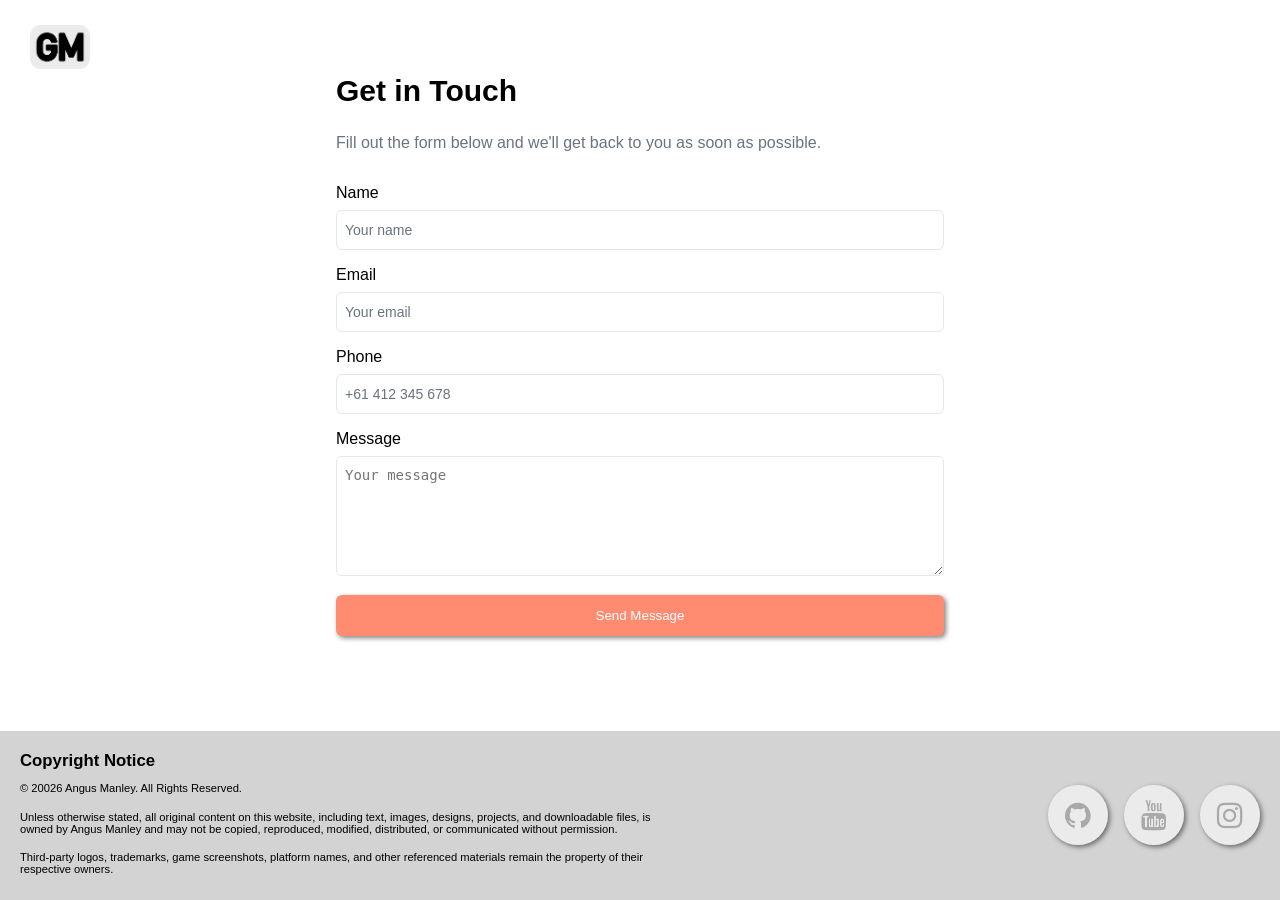
==== contact.html @ 598f5f52 "added contact form and changed spacing for sidebar" ====
<html>
	<head>
		<title>Portfolio | Gus Manley</title>
		<link rel="icon" type="image/x-icon" href="icon.png" />
		<meta name="viewport" content="width=device-width, initial-scale=1.0" />
		<meta name="charset" content="UTF-8" />
		<meta name="author" content="Gus Manley" />
		<link rel="stylesheet" href="stylesheet.css" />
		<link rel="stylesheet" href="contactform.css" />
		<script src="script.js"></script>
	</head>
	<body>
		<div id="mySidepanel" class="sidepanel">
			<a href="javascript:void(0)" class="closebtn" onclick="closeNav()"
				>&times;</a
			>
			<a href="index.html">Home</a>
			<a href="uefn.html" style="margin-top: 20px">UEFN</a>
			<a class="coming-soon">Unreal Engine</a>
			<a class="coming-soon">Unity</a>
			<a href="gameassets.html" style="margin-top: 20px">Asset Design</a>
			<a style="margin-top: 20px">Contact</a>
		</div>

		<div id="overlay" onclick="closeNav()"></div>
		<header>
			<span onclick="openNav()">
				<img src="icon.png" />
			</span>
		</header>

		<section class="contact-section">
			<div class="contact-intro">
				<h2 class="contact-title">Get in Touch</h2>
				<p class="contact-description">
					Fill out the form below and we'll get back to you as soon as possible.
				</p>
			</div>

			<form
				class="contact-form"
				action="https://api.web3forms.com/submit"
				method="POST"
			>
				<input
					type="hidden"
					name="access_key"
					value="ea7ddd33-dc10-4a51-91a1-2040cf3ad6bc"
				/>
				<input
					type="hidden"
					name="subject"
					value="New Contact Form Submission from Web3Forms"
				/>
				<input type="hidden" name="from_name" value="My Website" />
				<!-- More custom ization options available in the docs: https://docs.web3forms.com -->

				<div class="form-group-container">
					<div class="form-group">
						<label for="name" class="form-label">Name</label>
						<input
							id="name"
							name="name"
							class="form-input"
							placeholder="Your name"
							type="text"
							required
						/>
					</div>
					<div class="form-group">
						<label for="email" class="form-label">Email</label>
						<input
							id="email"
							name="email"
							class="form-input"
							placeholder="Your email"
							type="email"
							required
						/>
					</div>
					<div class="form-group">
						<label for="phone" class="form-label">Phone</label>
						<input
							id="phone"
							name="phone"
							class="form-input"
							placeholder="+61 412 345 678"
							type="text"
						/>
					</div>
					<div class="form-group">
						<label for="message" class="form-label">Message</label>
						<textarea
							class="form-textarea"
							id="message"
							name="message"
							placeholder="Your message"
							required
						></textarea>
					</div>
				</div>
				<button class="form-submit" type="submit">Send Message</button>
			</form>
		</section>

		<div class="footer">
			<div class="copyright">
				<h1>Copyright Notice</h1>
				<p>&copy; 20026 Angus Manley. All Rights Reserved.</p>
				<p>
					Unless otherwise stated, all original content on this website,
					including text, images, designs, projects, and downloadable files, is
					owned by Angus Manley and may not be copied, reproduced, modified,
					distributed, or communicated without permission.
				</p>
				<p>
					Third-party logos, trademarks, game screenshots, platform names, and
					other referenced materials remain the property of their respective
					owners.
				</p>
			</div>
			<div id="socials" class="socialmenu">
				<a
					href="https://github.com/gusmanley"
					class="fa fa-github"
					target="_blank"
				></a>
				<a
					href="https://youtube.com/@gusmanley"
					class="fa fa-youtube"
					target="_blank"
				></a>
				<a
					href="https://instagram.com/gusmanley"
					class="fa fa-instagram"
					target="_blank"
				></a>
			</div>
		</div>
	</body>
</html>
---- stylesheet.css ----
@import url("https://cdnjs.cloudflare.com/ajax/libs/font-awesome/4.7.0/css/font-awesome.min.css");

@font-face {
	font-family: "Burbank Big Condensed Black";
	src: url(Assets/Fonts/burbankbigcondensed_black.otf) format("opentype");
}

@font-face {
	font-family: "Burbank Big Condensed Bold";
	src: url(Assets/Fonts/burbankbigcondensed_bold.otf) format("opentype");
}

:root {
	--white-background: #ffffff90;
	--black-color: #000000;
	--accent-color: #ff8b71;
}

* {
	box-sizing: border-box;
}

html {
	scroll-behavior: smooth;
}

body {
	min-height: 100%;
	margin: 0;
}

body {
	min-height: 100svh;
	display: flex;
	flex-direction: column;
}

.flooded {
	--hero-image: url(Assets/Images/FloodedZoneWars_1.png);
}

.welcome {
	--hero-image: none;
}

.uefnpage {
	--hero-image: url(Assets/Images/UEFN_1.png);
}

body {
	font-family: Arial, sans-serif;
	margin: 0;
	padding: 0;
	/* background-image: url(https://upload.wikimedia.org/wikipedia/commons/3/39/Typical_Street_In_The_Royal_Borough_Of_Kensington_And_Chelsea_In_London.jpg);*/
}

header {
	/* background-color: var(--white-background);
    -webkit-backdrop-filter: blur(20px);
    backdrop-filter: blur(20px); */

	color: var(--black-color);
	margin: 15px;
	padding: 10px 15px;

	text-align: center;

	position: fixed;
	top: 0;
	left: 0;

	height: 5svh;
	z-index: 50;
}

header img {
	width: clamp(40px, 8vw, 60px);
	cursor: pointer;
}

header div {
	display: flex;
	align-items: center;
	justify-content: left;
	gap: 10px;
	padding-left: 0.3%;
	padding-right: 1.5%;
}

header div .logo {
	justify-content: left;
	gap: 10px;
}

/* Style the topnav */
ul.topnav {
	display: flex;
	list-style-type: none;
	margin: 0;
	padding: 0;
	padding-right: 1.5%;
	/* background-color: #333333; */
	justify-content: center;
	gap: 5px;
	align-items: right;
}

/* Style links in topnav */
ul.topnav li a {
	display: flex;
	align-items: center;
	justify-content: center;
	/* background-color: rgb(255, 255, 255, 0.15); */
	color: #000000;
	width: 150px;
	height: 45px;
	/* padding: 14px 16px; */
	text-decoration: none;
	border-radius: 15px;
	text-align: center;
	box-shadow: 0px 0px 5px rgba(0, 0, 0, 0.1) inset;
}

/* Change color on hover */
ul.topnav li a:hover {
	background-color: var(--accent-color);
	color: var(--black-color);
}

.hero {
	position: static;
	display: flex;
	flex-direction: column;
	align-items: center;
	justify-content: center;
	box-sizing: border-box;
	margin: 0;
	padding: 0;
	/* padding-top: 90px; */

	min-height: 100svh;
	height: auto;

	background-attachment: fixed;
	background-color: var(--accent-color);
	background-image: var(--hero-image);
	background-size: cover;
	background-position: center;
	background-repeat: no-repeat;
	color: white;
	text-align: center;
}

.hero h1 {
	padding: 0 20px;
	margin-bottom: 5px;
	text-transform: uppercase;
	font-size: 4em;
	color: white;

	/* text-shadow: 0px 0px 5px rgba(0, 0, 0, 0.5); */
}

.hero.flooded h1 {
	font-family: "Burbank Big Condensed Black", Arial, Helvetica, sans-serif;

	padding: 0 20px;
	margin-bottom: 5px;
	text-transform: uppercase;
	font-size: 4em;
	color: white;

	text-shadow: 0px 0px 5px rgba(0, 0, 0, 0.5);
	z-index: 1;
}

.uefnpage .hero h1 {
	font-family: "Burbank Big Condensed Black", Arial, Helvetica, sans-serif;
	text-shadow: 0px 0px 5px rgba(0, 0, 0, 0.5);
	font-size: 6em;
	z-index: 1;
}

.hero p {
	font-size: 1.2em;
}

.hero button {
	width: fit-content;
	height: 3em;
	padding: 10px 30px;
	background-color: var(--white-background);
	-webkit-backdrop-filter: blur(0.1em);
	backdrop-filter: blur(0.1em);
	border: none;
	border-radius: 0.75em;
	cursor: pointer;
	box-shadow: 0px 0px 5px rgba(0, 0, 0, 0.5);

	font-family: Arial, Helvetica, sans-serif;
	font-weight: bold;
	font-size: 1em;
	color: white;
	text-transform: uppercase;
	transition: 0.2s ease;
}

.hero button:hover {
	transform: scale(1.2);
	box-shadow: 0px 0px 10px rgba(0, 0, 0, 1);
	background-color: var(--accent-color);
}

.hero button a {
	color: white;
	text-decoration: none;
}

.buttonRow {
	display: flex;
	flex-direction: column;
	gap: 1em;
	align-items: center;
}

.buttonRow button {
	width: 340px;
	height: 3em;
	padding: 10px 30px;
	background-color: var(--white-background);
	-webkit-backdrop-filter: blur(0.1em);
	backdrop-filter: blur(0.1em);
	border: none;
	border-radius: 15px;
	cursor: pointer;
	box-shadow: 2px 2px 5px rgba(0, 0, 0, 0.5);

	font-family: Arial, Helvetica, sans-serif;
	font-weight: bold;
	font-size: 1rem;
	color: white;
	text-transform: uppercase;
	transition: 0.2s ease;
	z-index: 0;
}

.buttonRow button:hover {
	transform: none;
	z-index: 1;
	width: 350px;
	background-color: var(--white-background);
	box-shadow: 2px 2px 5px rgba(0, 0, 0, 0.5);
}

.section-container {
	display: flex;
	flex-direction: row;
	justify-content: space-evenly;
	gap: 50px;
	margin: 50px;
}

.footer {
	margin-top: auto;
	display: flex;
	flex-direction: row;

	background-color: lightgray;
}

.footer .copyright {
	display: flex;
	flex-direction: column;
	margin: 20px;
	font-size: 0.7em;
	justify-self: left;
	gap: 0.01rem;
	width: 50%;
}

.copyright h1 {
	font-size: 1.5em;
	margin: 0;
}

.copyright p {
	margin-bottom: 5;
	text-align: left;
}

.socialmenu {
	background-color: lightgray;
	display: flex;
	flex-direction: row;
	align-items: center;
	justify-content: flex-end;
	gap: 1em;
	margin-right: 20px;
	margin-left: auto;
}

.fa {
	padding: 5px;
	font-size: 30px;
	color: darkgray;

	text-align: center;
	text-anchor: middle;
	text-decoration: none;
	align-content: center;
	width: 2em;
	height: 2em;

	border-radius: 2.5em;
	background-color: var(--white-background);
	box-shadow: 2px 2px 5px rgba(0, 0, 0, 0.5);
	transition: 0.1s;
}

.fa:hover {
	color: white;
	background-color: var(--accent-color);
}

.content {
	margin: 20px;
	text-align: center;
}

.content .testAnim:hover {
	display: inline-block;

	font-size: 1em;

	line-height: 1em;

	height: 1em;
	width: 7%;
	text-anchor: middle;
	text-align: center;

	vertical-align: baseline;

	color: #000000;

	animation: testAnim 1s infinite;

	text-transform: uppercase;
}

@keyframes testAnim {
	/* 0% {color: black;}
    20% {color: red;}
    50% {color: blue;}
    80% {color: green;}
    100% {color: black;} */

	0% {
		font-family: Arial, Helvetica, sans-serif;
	}
	20% {
		font-family: "Courier New", Courier, monospace;
	}
	40% {
		font-family:
			"Lucida Sans", "Lucida Sans Regular", "Lucida Grande",
			"Lucida Sans Unicode", Geneva, Verdana, sans-serif;
	}
	60% {
		font-family: Impact, Haettenschweiler, "Arial Narrow Bold", sans-serif;
	}
	80% {
		font-family: "Times New Roman", Times, serif;
	}
}
.typewriter-card {
	width: 60vw;
	max-width: 900px;
	min-width: 280px;

	margin: 20px auto;
	padding: 1vw;

	background-color: var(--white-background);
	-webkit-backdrop-filter: blur(20px);
	backdrop-filter: blur(20px);

	border-radius: 1vw;
	box-shadow: 2px 2px 5px rgba(0, 0, 0, 0.5);

	text-align: left;
}

.typewriter-card p {
	margin: 0;
	font-weight: bold;
	color: black;
	/* text-shadow: 0px 0px 10px rgba(0, 0, 0, 0.5); */
	gap: 0.25em;

	display: flex;
	align-items: center;
	justify-content: left;

	white-space: nowrap;
}

#typewriter {
	display: inline-block;
	text-align: left;
}

.cursor {
	display: inline-block;
	line-height: 1;
	margin: -0.25em;
	transform: translateY(-0.08em);
	animation: blink 0.7s infinite;
}

@keyframes blink {
	0%,
	50% {
		opacity: 1;
	}

	51%,
	100% {
		opacity: 0;
	}
}

/*
Leave below at bottom of page
Sidebar, Overlay, etc etc

*/

/* The sidepanel menu */
.sidepanel {
	height: 100svh; /* Specify a height */
	width: 0; /* 0 width - change this with JavaScript */
	position: fixed; /* Stay in place */
	z-index: 999; /* Stay on top */
	top: 0;
	left: 0;

	background-color: var(--white-background); /* Black*/
	background-color: var(--white-background);
	-webkit-backdrop-filter: blur(10px);
	backdrop-filter: blur(10px);

	overflow-x: hidden; /* Disable horizontal scroll */
	padding-top: 60px; /* Place content 60px from the top */
	transition: 0.3s ease; /* 0.5 second transition effect to slide in the sidepanel */
}

/* The sidepanel links */
.sidepanel a {
	font-family: Arial, Helvetica, sans-serif;
	padding: 8px 8px 8px 32px;
	text-decoration: none;
	font-size: 1.5em;
	font-weight: 600;
	color: black;
	display: block;
	text-wrap-mode: nowrap;

	width: 100%;
	transition: 0.5s;

	background-color: var(--white-background);
	background: transparent;

	text-transform: uppercase;
}

/* When you mouse over the navigation links, change their color */
.sidepanel a:hover {
	color: rgb(255, 255, 255);
	background-color: var(--accent-color);
	transition: 0.1s;
	cursor: pointer;
}

.sidepanel a.coming-soon {
	cursor: not-allowed;
}

.sidepanel a.coming-soon::before {
	content: attr(data-text);
}

.sidepanel a.coming-soon:hover::before {
	content: attr(data-hover);
}

.sidepanel .closebtn {
	position: absolute;
	top: 10px;
	right: 20px;

	width: auto;
	height: auto;
	padding: 0;

	font-size: 36px;
	line-height: 1em;

	background: transparent;
	box-shadow: none;
	border: none;

	text-decoration: none;
	color: black;
	transition: 0.3s;
}

.sidepanel .closebtn:hover {
	width: auto;
	height: auto;
	background: transparent;
	color: red;
	transition: 0.3s;
}

#overlay {
	display: none;
	position: fixed;
	inset: 0;
	background: transparent;
	z-index: 998;
}

.popup {
	display: none;
	position: fixed;
	top: 50%;
	left: 50%;
	transform: translate(-50%, -50%);

	background-color: var(--white-background);
	backdrop-filter: blur(20px);
	-webkit-backdrop-filter: blur(20px);

	padding: 25px;
	border-radius: 20px;
	box-shadow: 0px 0px 10px rgba(0, 0, 0, 0.5);

	z-index: 2000;
	text-align: center;
}

.popup button {
	padding: 10px 20px;
	border: none;
	border-radius: 12px;
	background-color: var(--accent-color);
	cursor: pointer;
	font-weight: bold;
}

@media (max-width: 768px) {
	.hero {
		min-height: 100svh;
		height: auto;
		padding: 80px 16px 40px;
		background-attachment: scroll;
	}

	.footer {
		flex-direction: column;
		gap: 0;
	}
	
	
.copyright {
	width: 100%;
}

	.socialmenu {
		background-color: lightgray;
		display: flex;
		flex-direction: row;
		align-items: center;
		justify-content: left;
		gap: 1em;
		margin: 10px;
	}

	.hero h1 {
		font-size: clamp(3rem, 16vw, 5rem);
		line-height: 0.9;
	}

	.uefnpage .hero h1 {
		font-size: clamp(4rem, 20vw, 6rem);
	}

	.hero p {
		font-size: 1rem;
		padding: 0 10px;
	}

	.hero button {
		min-width: 9em;
		min-height: 3em;
		font-size: 0.95rem;
	}

	.hero button:hover {
		transform: scale(1.05);
		background-color: var(--white-background);
	}

	header {
		margin: 10px;
		padding: 8px;
	}

	header img {
		width: clamp(38px, 10vw, 50px);
	}

	.sidepanel {
		max-width: 85vw;
	}

	.sidepanel a {
		width: 100%;
		font-size: 1.2rem;
		padding: 12px 20px 12px 28px;
		white-space: nowrap;
	}

	.sidepanel a:hover {
		width: 100%;
	}

	.sidepanel .closebtn {
		font-size: 34px;
	}
}
---- contactform.css ----
:root {
	--white-background: #ffffff90;
	--black-color: #000000;
	--accent-color: #ff8b71;
}

.contact-section {
	width: 100%;
	max-width: 40rem;
	margin-left: auto;
	margin-right: auto;
	padding: 3rem 1rem;
}

.contact-intro > * + * {
	margin-top: 1rem;
}

.contact-title {
	font-size: 1.875rem;
	line-height: 2.25rem;
	font-weight: 700;
}

.contact-description {
	color: rgb(107 114 128);
}

.form-group-container {
	display: grid;
	gap: 1rem;
	margin-top: 2rem;
}

.form-group {
	display: flex;
	flex-direction: column;
}

.form-label {
	margin-bottom: 0.5rem;
}

.form-input,
.form-textarea {
	padding: 0.5rem;
	border: 1px solid #e5e7eb;
	display: flex;
	height: 2.5rem;
	width: 100%;
	border-radius: 0.375rem;
	font-size: 0.875rem;
	line-height: 1.25rem;
}

.form-input::placeholder,
.form-textarea:focus-visible {
	color: #6b7280;
}

.form-input:focus-visible,
.form-textarea:focus-visible {
	outline: 2px solid var(--accent-color);
	outline-offset: 2px;
}

.form-textarea {
	min-height: 120px;
}

.form-submit {
	width: 100%;
	margin-top: 1.2rem;
	background-color: var(--accent-color);
	color: #fff;
	padding: 13px 5px;
	border-radius: 0.375rem;
	box-shadow: 2px 2px 5px rgba(0, 0, 0, 0.5);
	border: 0;
	cursor: pointer;
}
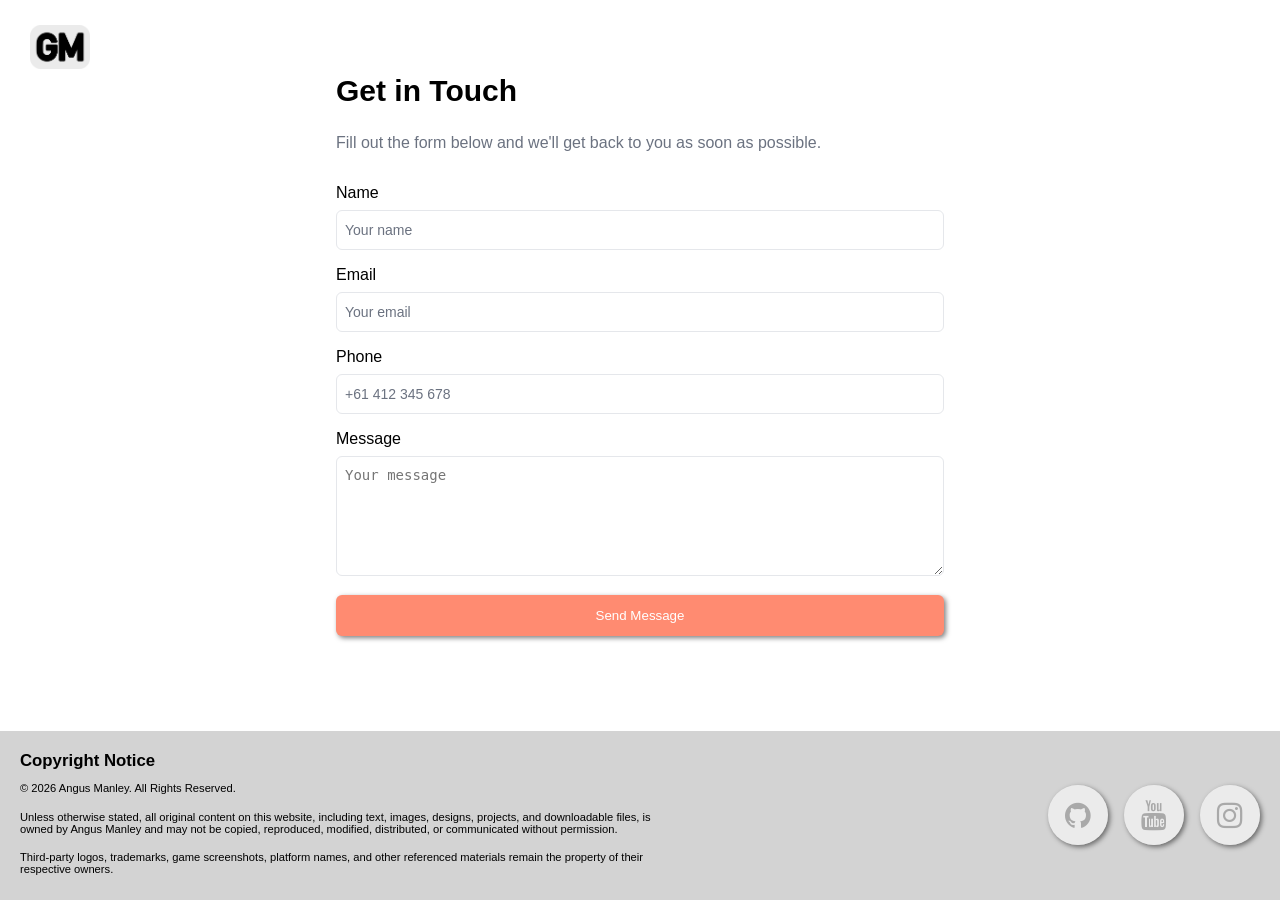
==== commit 83bf3c4e: "changes" ====
--- a/contact.html
+++ b/contact.html
@@ -106,7 +106,7 @@
 		<div class="footer">
 			<div class="copyright">
 				<h1>Copyright Notice</h1>
-				<p>&copy; 20026 Angus Manley. All Rights Reserved.</p>
+				<p>&copy; 2026 Angus Manley. All Rights Reserved.</p>
 				<p>
 					Unless otherwise stated, all original content on this website,
 					including text, images, designs, projects, and downloadable files, is
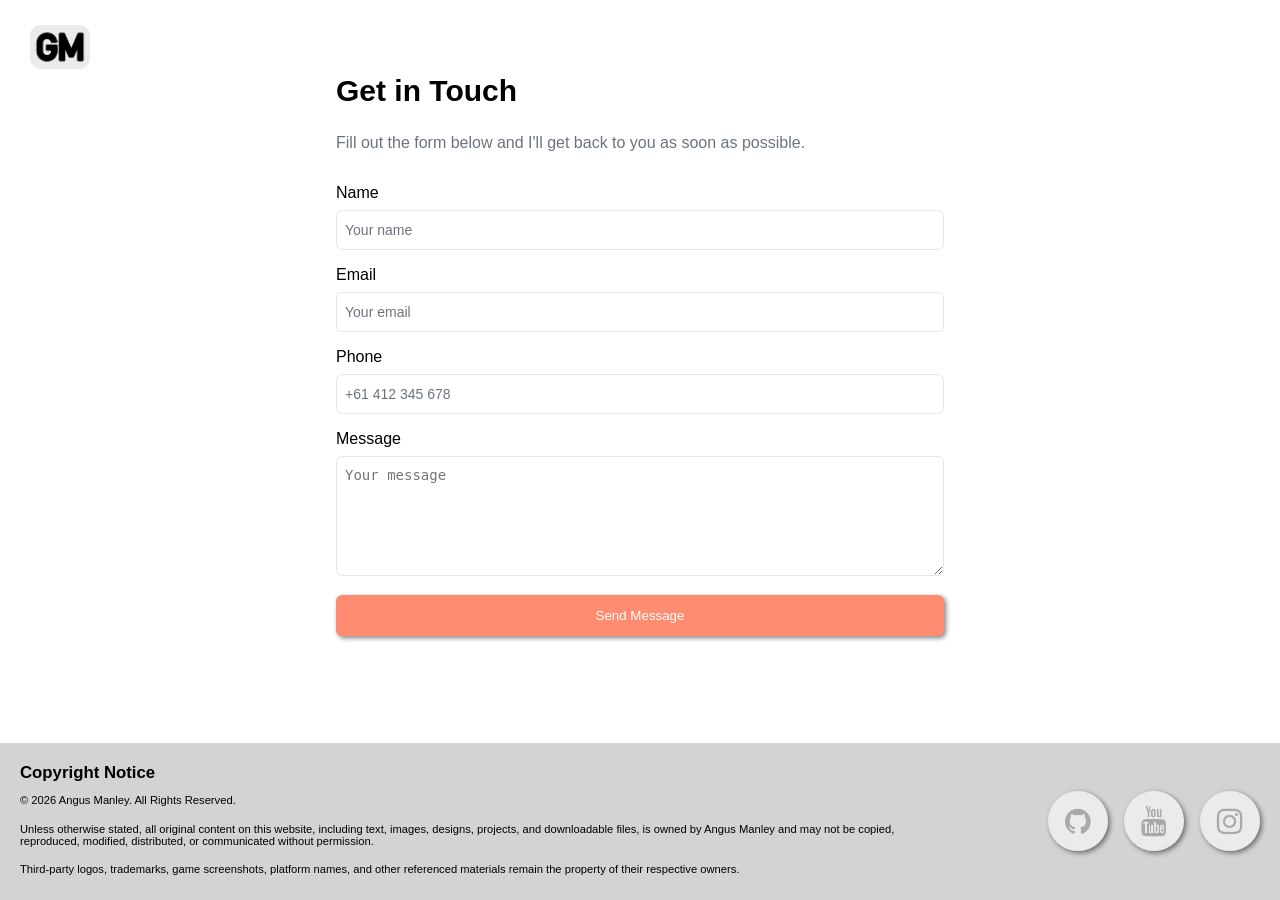
==== commit 1726b2f5: "changes" ====
--- a/contact.html
+++ b/contact.html
@@ -33,7 +33,7 @@
 			<div class="contact-intro">
 				<h2 class="contact-title">Get in Touch</h2>
 				<p class="contact-description">
-					Fill out the form below and we'll get back to you as soon as possible.
+					Fill out the form below and I'll get back to you as soon as possible.
 				</p>
 			</div>
 
--- a/stylesheet.css
+++ b/stylesheet.css
@@ -275,7 +275,7 @@
 	font-size: 0.7em;
 	justify-self: left;
 	gap: 0.01rem;
-	width: 50%;
+	width: 70%;
 }
 
 .copyright h1 {
@@ -572,18 +572,17 @@
 		flex-direction: column;
 		gap: 0;
 	}
-	
-	
-.copyright {
-	width: 100%;
-}
+
+	.footer .copyright {
+		width: 90svw;
+	}
 
 	.socialmenu {
 		background-color: lightgray;
 		display: flex;
 		flex-direction: row;
 		align-items: center;
-		justify-content: left;
+		justify-content: center;
 		gap: 1em;
 		margin: 10px;
 	}
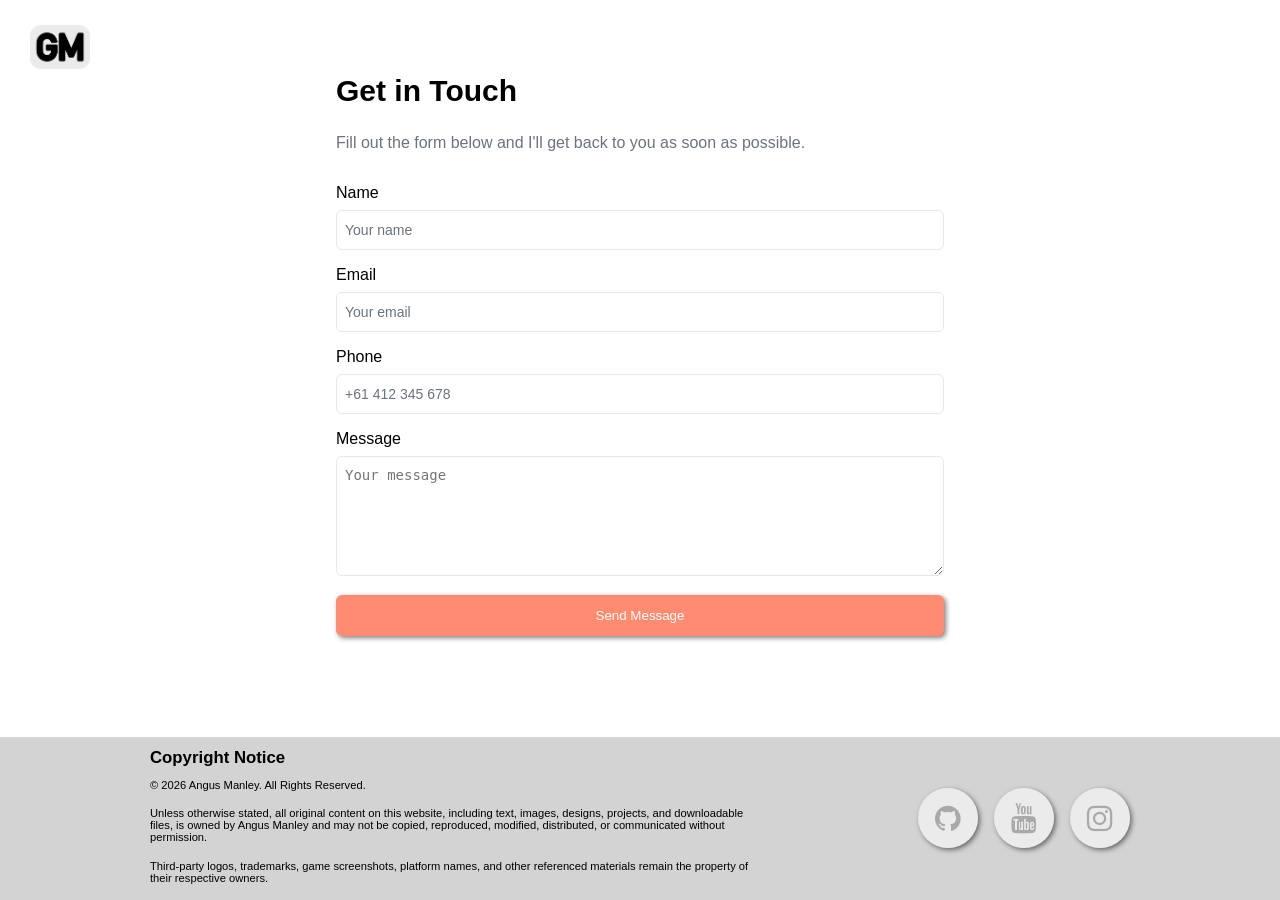
==== commit c88250ca: "Changes to sidebar to load dynamically across pages." ====
--- a/contact.html
+++ b/contact.html
@@ -10,17 +10,7 @@
 		<script src="script.js"></script>
 	</head>
 	<body>
-		<div id="mySidepanel" class="sidepanel">
-			<a href="javascript:void(0)" class="closebtn" onclick="closeNav()"
-				>&times;</a
-			>
-			<a href="index.html">Home</a>
-			<a href="uefn.html" style="margin-top: 20px">UEFN</a>
-			<a class="coming-soon">Unreal Engine</a>
-			<a class="coming-soon">Unity</a>
-			<a href="gameassets.html" style="margin-top: 20px">Asset Design</a>
-			<a style="margin-top: 20px">Contact</a>
-		</div>
+		<div id="mySidepanel" class="sidepanel"></div>
 
 		<div id="overlay" onclick="closeNav()"></div>
 		<header>
--- a/stylesheet.css
+++ b/stylesheet.css
@@ -14,6 +14,7 @@
 	--white-background: #ffffff90;
 	--black-color: #000000;
 	--accent-color: #ff8b71;
+	--text-padding: max(5svw, calc((100svw - 980px) / 2));
 }
 
 * {
@@ -252,26 +253,131 @@
 	box-shadow: 2px 2px 5px rgba(0, 0, 0, 0.5);
 }
 
+.container-grid {
+	display: grid;
+	grid-template-columns: repeat(3, minmax(0, 1fr));
+	gap: 20px;
+	box-sizing: border-box;
+	width: 100%;
+	margin: 0;
+	padding: 20px 180px;
+	background-color: var(--white-background);
+}
+
+.container {
+	display: flex;
+	flex-direction: row;
+	box-sizing: border-box;
+	justify-content: space-between;
+	margin: 0px;
+	padding: 0 var(--text-padding);
+	background-color: var(--white-background);
+	/* box-shadow: 0 0 5px rgba(0, 0, 0, 0.5); */
+}
+
+.container ul {
+	padding-left: 1em;
+}
+
+.container li {
+	padding-bottom: 1em;
+}
+
+.container.alt {
+	background-color: var(--accent-color);
+	color: #eeeeee;
+}
+
+.container-text {
+	flex: 1;
+	justify-content: baseline;
+	align-content: center;
+	/* padding-left: var(--text-padding); */
+}
+
+.container h1 {
+	margin-bottom: 0;
+}
+
+.container p {
+	margin-top: 0.5em;
+}
+
+.container img {
+	float: right;
+	width: 50svw;
+	margin-right: calc(var(--text-padding) * -1);
+	height: auto;
+	display: block;
+	object-fit: cover;
+	object-position: center;
+}
+
+.container button {
+	flex: 1;
+	width: 90%;
+	height: 3em;
+	padding: 1em 30px;
+	background-color: var(--accent-color);
+	-webkit-backdrop-filter: blur(0.1em);
+	backdrop-filter: blur(0.1em);
+	border: none;
+	border-radius: 0.75em;
+	cursor: pointer;
+	box-shadow: 0px 0px 5px rgba(0, 0, 0, 0.5);
+
+	font-family: Arial, Helvetica, sans-serif;
+	font-weight: bold;
+	font-size: 1em;
+	color: white;
+	text-transform: uppercase;
+	transition: 0.2s ease;
+	text-align: start;
+}
+
+.container button:hover {
+	transform: scale(1.05);
+	box-shadow: 0px 0px 5px rgba(0, 0, 0, 0.5);
+	background-color: var(--white-background);
+	color: black;
+}
+
+.container button a {
+	color: white;
+	text-decoration: none;
+}
+
+.container button:hover a {
+	color: black;
+}
+
 .section-container {
 	display: flex;
+	gap: 50px;
+	padding: 0 var(--text-padding);
+	justify-content: left;
+}
+
+.section-container .cards {
+	display: flex;
 	flex-direction: row;
-	justify-content: space-evenly;
 	gap: 50px;
 	margin: 50px;
+	margin-left: auto;
+	margin-right: 0;
 }
 
 .footer {
 	margin-top: auto;
 	display: flex;
 	flex-direction: row;
-
 	background-color: lightgray;
 }
 
 .footer .copyright {
 	display: flex;
 	flex-direction: column;
-	margin: 20px;
+	margin: 1em var(--text-padding);
 	font-size: 0.7em;
 	justify-self: left;
 	gap: 0.01rem;
@@ -295,7 +401,7 @@
 	align-items: center;
 	justify-content: flex-end;
 	gap: 1em;
-	margin-right: 20px;
+	margin-right: var(--text-padding);
 	margin-left: auto;
 }
 
@@ -524,6 +630,13 @@
 	transition: 0.3s;
 }
 
+.sidepanel a.sub-link {
+	font-size: 1em;
+	padding-left: 48px;
+	font-weight: 500;
+	color: #444;
+}
+
 #overlay {
 	display: none;
 	position: fixed;
@@ -560,7 +673,40 @@
 	font-weight: bold;
 }
 
-@media (max-width: 768px) {
+.model-window {
+	display: flex;
+	flex: 1;
+	box-sizing: border-box;
+	width: 100%;
+	min-height: 25svh;
+
+	justify-content: flex-end;
+}
+
+.container-grid .model-window {
+	width: 100%;
+	justify-content: center;
+}
+
+.container-grid model-viewer {
+	flex: 1;
+	width: 100%;
+}
+
+model-viewer {
+	box-sizing: border-box;
+	/* box-shadow: 0 0 10px rgba(0, 0, 0, 0.5) inset; */
+	width: 100%;
+	height: 50svh;
+	background-color: #eeeeee;
+	margin: 0;
+}
+
+model-viewer.banner {
+	background-color: transparent;
+}
+
+@media (max-width: 980px) {
 	.hero {
 		min-height: 100svh;
 		height: auto;
@@ -571,6 +717,22 @@
 	.footer {
 		flex-direction: column;
 		gap: 0;
+	}
+
+	.container {
+		flex-direction: column;
+	}
+
+	.container img {
+		width: calc(100% + (var(--text-padding) * 2));
+		margin: calc(var(--text-padding) * -1);
+		margin-top: 1em;
+		margin-bottom: auto;
+		padding: 1em, 0;
+		height: auto;
+		display: block;
+		object-fit: cover;
+		object-position: center;
 	}
 
 	.footer .copyright {
@@ -587,6 +749,35 @@
 		margin: 10px;
 	}
 
+	.section-container {
+		display: flex;
+		gap: 20px;
+		align-content: center;
+	}
+
+	.section-container .cards {
+		display: flex;
+		flex-direction: column;
+		justify-content: center;
+		width: 100%;
+		gap: 20px;
+		/* margin: var(--text-padding); */
+		margin-top: 0;
+		margin-bottom: 0;
+	}
+
+	.container-grid {
+		display: grid;
+		grid-template-columns: repeat(1, minmax(0, 1fr));
+		gap: 20px;
+		box-sizing: border-box;
+		width: 100%;
+		margin: 0;
+		padding: calc(var(--text-padding) / 2) var(--text-padding);
+
+		background-color: var(--white-background);
+	}
+
 	.hero h1 {
 		font-size: clamp(3rem, 16vw, 5rem);
 		line-height: 0.9;
@@ -640,3 +831,11 @@
 		font-size: 34px;
 	}
 }
+
+.fn {
+	font-family: "Burbank Big Condensed Bold";
+}
+
+h1.fn {
+	font-size: 3em;
+}
